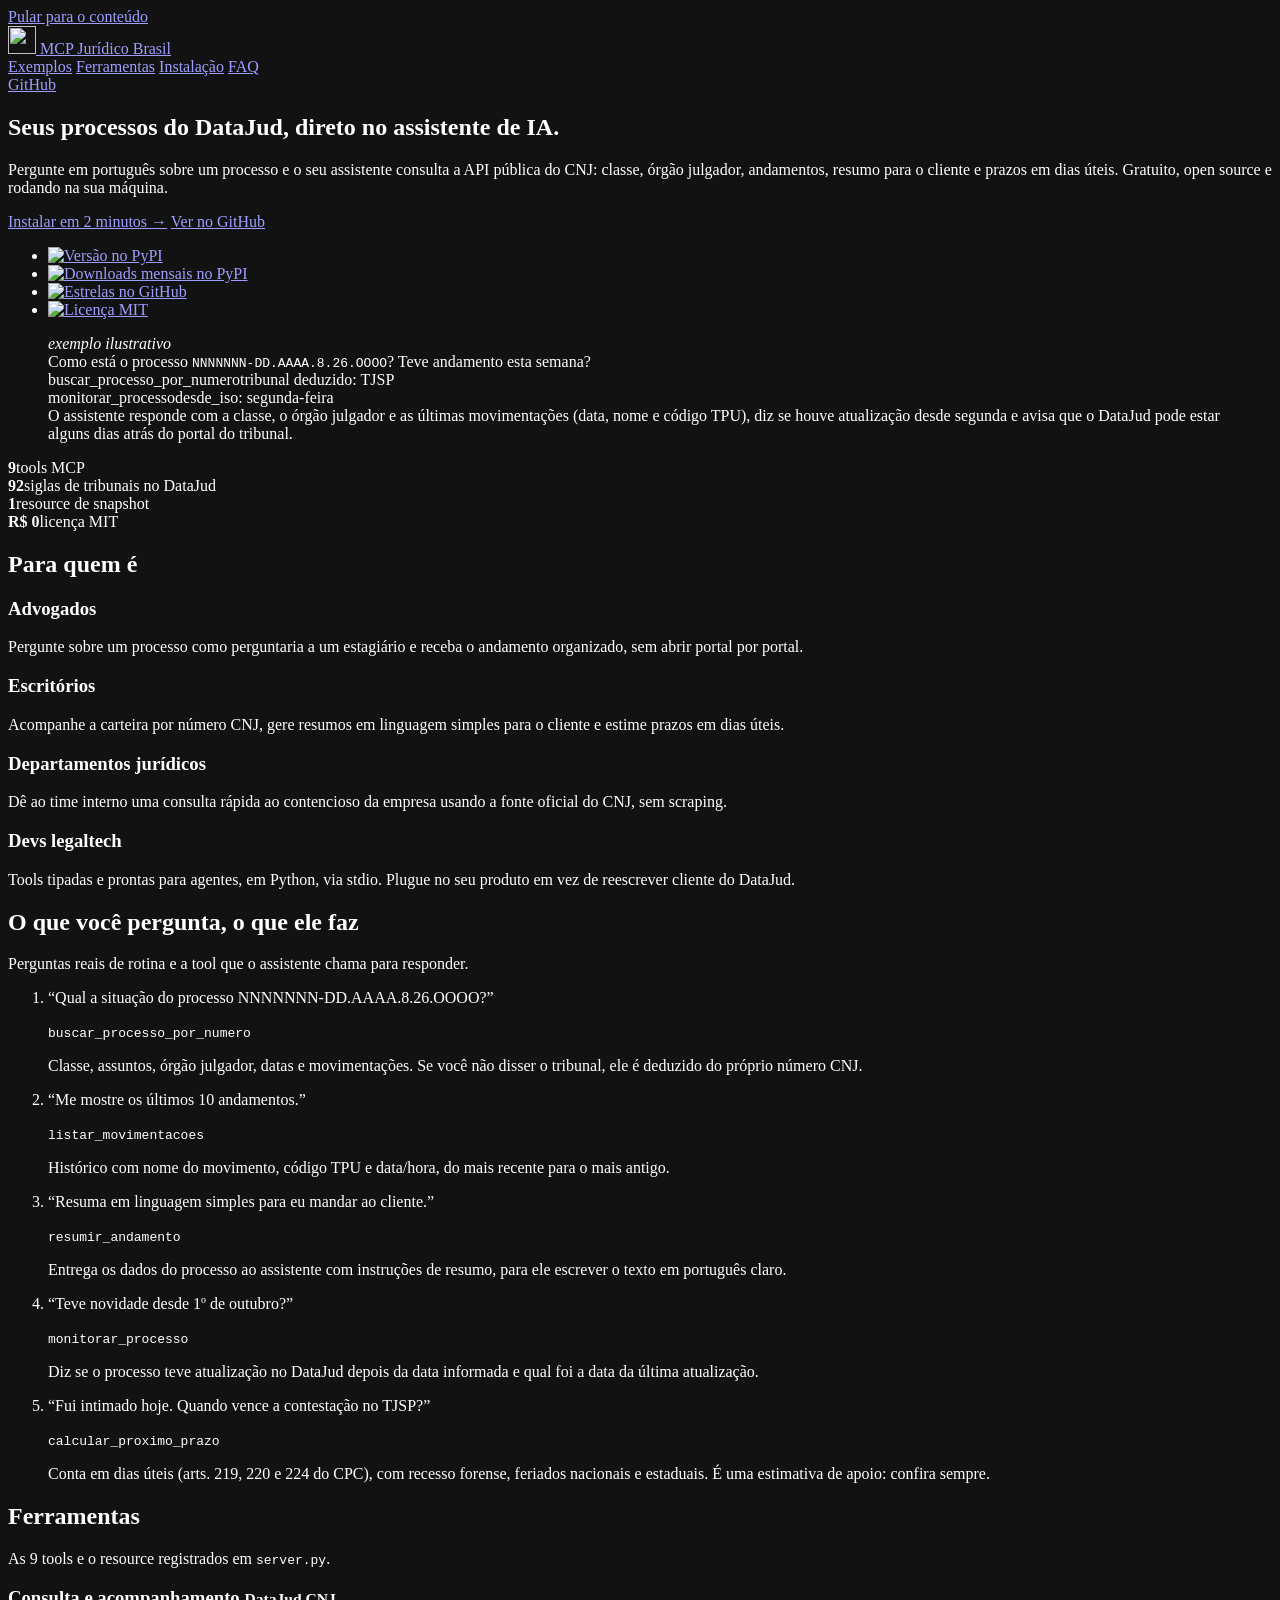
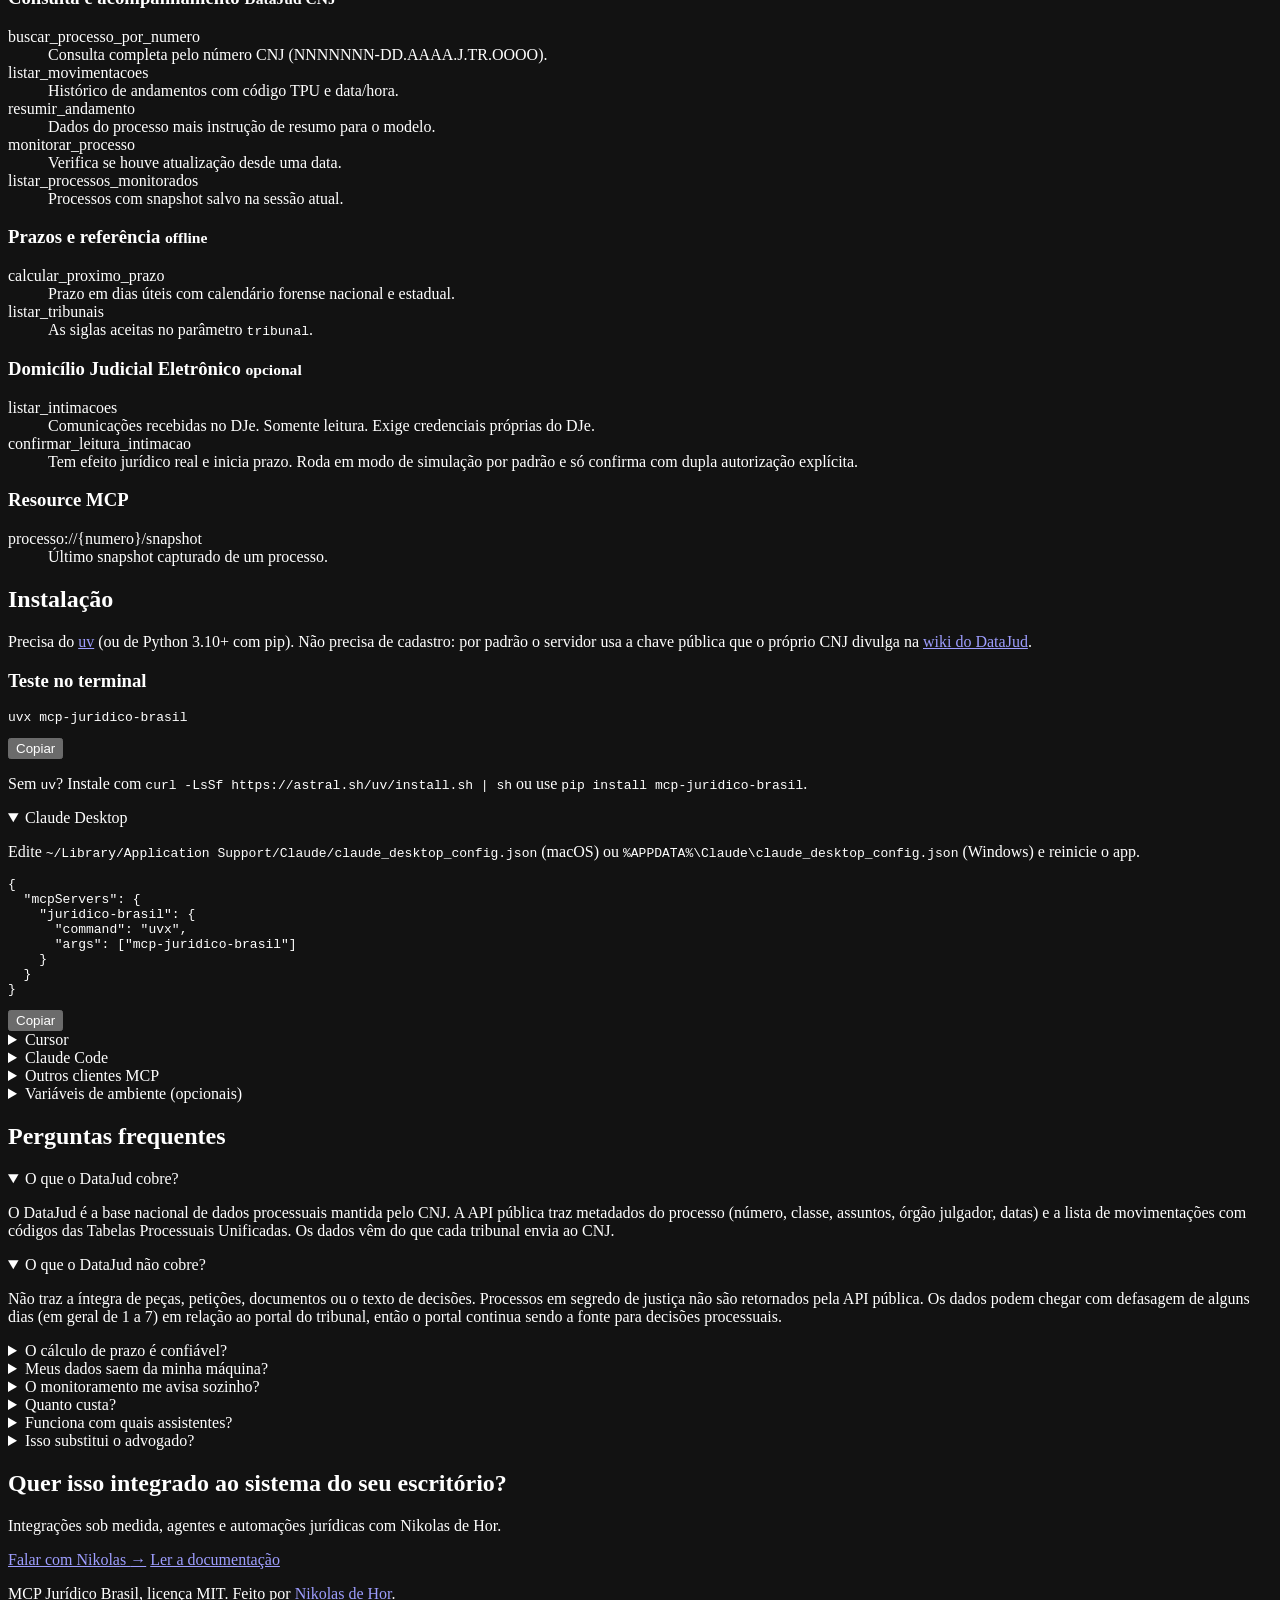
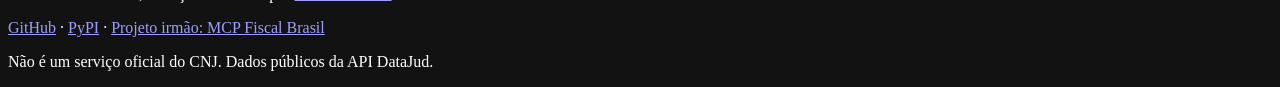
==== landing/index.html @ 19871d73 "docs: adiciona landing page - landing/: página estática (HTML, CSS e fontes locais) com proposta de " ====
<!doctype html>
<html lang="pt-BR">
<head>
<meta charset="utf-8">
<meta name="viewport" content="width=device-width, initial-scale=1">
<title>MCP Jurídico Brasil: processos do DataJud CNJ no seu assistente de IA</title>
<meta name="description" content="Servidor MCP gratuito e open source que consulta processos judiciais pela API pública DataJud do CNJ: andamentos, resumo, monitoramento e cálculo de prazos em dias úteis no Claude, Cursor e outros clientes MCP.">
<link rel="canonical" href="https://juridico.dehor.dev/">
<meta name="theme-color" content="#0b0c0e">
<meta name="color-scheme" content="dark">
<meta name="author" content="Nikolas de Hor">
<link rel="icon" href="/favicon.svg" type="image/svg+xml">
<link rel="apple-touch-icon" href="/apple-touch-icon.png">
<link rel="preload" href="/fonts/geist-latin.woff2" as="font" type="font/woff2" crossorigin>
<link rel="stylesheet" href="/styles.css">

<meta property="og:type" content="website">
<meta property="og:locale" content="pt_BR">
<meta property="og:site_name" content="MCP Jurídico Brasil">
<meta property="og:title" content="MCP Jurídico Brasil: processos do DataJud CNJ no seu assistente de IA">
<meta property="og:description" content="Consulte processos, andamentos e prazos em dias úteis pela API pública DataJud do CNJ, direto no Claude, Cursor e outros clientes MCP. Gratuito e open source.">
<meta property="og:url" content="https://juridico.dehor.dev/">
<meta property="og:image" content="https://juridico.dehor.dev/og.png">
<meta property="og:image:width" content="1200">
<meta property="og:image:height" content="630">
<meta property="og:image:alt" content="MCP Jurídico Brasil: processos do DataJud CNJ no seu assistente de IA">
<meta name="twitter:card" content="summary_large_image">
<meta name="twitter:title" content="MCP Jurídico Brasil: processos do DataJud CNJ no seu assistente de IA">
<meta name="twitter:description" content="Consulte processos, andamentos e prazos em dias úteis pela API pública DataJud do CNJ, direto no seu assistente de IA.">
<meta name="twitter:image" content="https://juridico.dehor.dev/og.png">

<script type="application/ld+json">
{
  "@context": "https://schema.org",
  "@type": "SoftwareApplication",
  "name": "MCP Jurídico Brasil",
  "alternateName": "mcp-juridico-brasil",
  "description": "Servidor MCP que consulta e acompanha processos judiciais brasileiros pela API pública DataJud do CNJ, com cálculo de prazos em dias úteis.",
  "applicationCategory": "DeveloperApplication",
  "operatingSystem": "Windows, macOS, Linux",
  "inLanguage": "pt-BR",
  "softwareVersion": "0.1.0",
  "license": "https://opensource.org/licenses/MIT",
  "url": "https://juridico.dehor.dev/",
  "image": "https://juridico.dehor.dev/og.png",
  "downloadUrl": "https://pypi.org/project/mcp-juridico-brasil/",
  "codeRepository": "https://github.com/DeHor-Labs/mcp-juridico-brasil",
  "offers": { "@type": "Offer", "price": "0", "priceCurrency": "BRL" },
  "author": { "@type": "Person", "name": "Nikolas de Hor", "url": "https://dehor.dev" }
}
</script>
</head>
<body>
<a class="skip" href="#conteudo">Pular para o conteúdo</a>

<header class="nav">
  <div class="col nav-in">
    <a class="brand" href="/" aria-label="MCP Jurídico Brasil, início">
      <img src="/favicon.svg" width="28" height="28" alt="">
      <span>MCP Jurídico <span class="dim">Brasil</span></span>
    </a>
    <nav aria-label="Seções">
      <a href="#exemplos">Exemplos</a>
      <a href="#ferramentas">Ferramentas</a>
      <a href="#instalacao">Instalação</a>
      <a href="#faq">FAQ</a>
    </nav>
    <a class="btn btn-ghost btn-sm" href="https://github.com/DeHor-Labs/mcp-juridico-brasil">GitHub</a>
  </div>
</header>

<main id="conteudo">
  <section class="hero col">
    <div class="hero-copy">
      <h1>Seus processos do DataJud, <span class="accent">direto no assistente de IA.</span></h1>
      <p class="lead">Pergunte em português sobre um processo e o seu assistente consulta a API pública do CNJ: classe, órgão julgador, andamentos, resumo para o cliente e prazos em dias úteis. Gratuito, open source e rodando na sua máquina.</p>
      <div class="ctas">
        <a class="btn btn-primary" href="#instalacao">Instalar em 2 minutos <span aria-hidden="true">→</span></a>
        <a class="btn btn-ghost" href="https://github.com/DeHor-Labs/mcp-juridico-brasil">Ver no GitHub</a>
      </div>
      <ul class="badges" aria-label="Indicadores do projeto">
        <li><a href="https://pypi.org/project/mcp-juridico-brasil/"><img src="https://img.shields.io/pypi/v/mcp-juridico-brasil?label=PyPI&amp;color=0f665f&amp;labelColor=17191d" alt="Versão no PyPI" height="20"></a></li>
        <li><a href="https://pypistats.org/packages/mcp-juridico-brasil"><img src="https://img.shields.io/pypi/dm/mcp-juridico-brasil?label=downloads&amp;color=0f665f&amp;labelColor=17191d" alt="Downloads mensais no PyPI" height="20"></a></li>
        <li><a href="https://github.com/DeHor-Labs/mcp-juridico-brasil"><img src="https://img.shields.io/github/stars/DeHor-Labs/mcp-juridico-brasil?style=flat&amp;color=0f665f&amp;labelColor=17191d" alt="Estrelas no GitHub" height="20"></a></li>
        <li><a href="https://github.com/DeHor-Labs/mcp-juridico-brasil/blob/main/LICENSE"><img src="https://img.shields.io/pypi/l/mcp-juridico-brasil?label=licen%C3%A7a&amp;color=0f665f&amp;labelColor=17191d" alt="Licença MIT" height="20"></a></li>
      </ul>
    </div>

    <figure class="chat" aria-label="Exemplo ilustrativo de conversa com o assistente">
      <div class="chat-bar"><span></span><span></span><span></span><em>exemplo ilustrativo</em></div>
      <div class="msg user">Como está o processo <code>NNNNNNN-DD.AAAA.8.26.OOOO</code>? Teve andamento esta semana?</div>
      <div class="call"><span class="dot"></span>buscar_processo_por_numero<span class="args">tribunal deduzido: TJSP</span></div>
      <div class="call"><span class="dot"></span>monitorar_processo<span class="args">desde_iso: segunda-feira</span></div>
      <div class="msg bot">O assistente responde com a classe, o órgão julgador e as últimas movimentações (data, nome e código TPU), diz se houve atualização desde segunda e avisa que o DataJud pode estar alguns dias atrás do portal do tribunal.</div>
    </figure>
  </section>

  <section class="col stats" aria-label="Números do projeto, conferidos no código">
    <div><strong>9</strong><span>tools MCP</span></div>
    <div><strong>92</strong><span>siglas de tribunais no DataJud</span></div>
    <div><strong>1</strong><span>resource de snapshot</span></div>
    <div><strong>R$ 0</strong><span>licença MIT</span></div>
  </section>

  <section class="col section" id="publico">
    <h2>Para quem é</h2>
    <div class="grid4">
      <article class="card"><h3>Advogados</h3><p>Pergunte sobre um processo como perguntaria a um estagiário e receba o andamento organizado, sem abrir portal por portal.</p></article>
      <article class="card"><h3>Escritórios</h3><p>Acompanhe a carteira por número CNJ, gere resumos em linguagem simples para o cliente e estime prazos em dias úteis.</p></article>
      <article class="card"><h3>Departamentos jurídicos</h3><p>Dê ao time interno uma consulta rápida ao contencioso da empresa usando a fonte oficial do CNJ, sem scraping.</p></article>
      <article class="card"><h3>Devs legaltech</h3><p>Tools tipadas e prontas para agentes, em Python, via stdio. Plugue no seu produto em vez de reescrever cliente do DataJud.</p></article>
    </div>
  </section>

  <section class="col section" id="exemplos">
    <h2>O que você pergunta, o que ele faz</h2>
    <p class="sub">Perguntas reais de rotina e a tool que o assistente chama para responder.</p>
    <ol class="examples">
      <li>
        <p class="q">“Qual a situação do processo NNNNNNN-DD.AAAA.8.26.OOOO?”</p>
        <p class="t"><code>buscar_processo_por_numero</code></p>
        <p class="a">Classe, assuntos, órgão julgador, datas e movimentações. Se você não disser o tribunal, ele é deduzido do próprio número CNJ.</p>
      </li>
      <li>
        <p class="q">“Me mostre os últimos 10 andamentos.”</p>
        <p class="t"><code>listar_movimentacoes</code></p>
        <p class="a">Histórico com nome do movimento, código TPU e data/hora, do mais recente para o mais antigo.</p>
      </li>
      <li>
        <p class="q">“Resuma em linguagem simples para eu mandar ao cliente.”</p>
        <p class="t"><code>resumir_andamento</code></p>
        <p class="a">Entrega os dados do processo ao assistente com instruções de resumo, para ele escrever o texto em português claro.</p>
      </li>
      <li>
        <p class="q">“Teve novidade desde 1º de outubro?”</p>
        <p class="t"><code>monitorar_processo</code></p>
        <p class="a">Diz se o processo teve atualização no DataJud depois da data informada e qual foi a data da última atualização.</p>
      </li>
      <li>
        <p class="q">“Fui intimado hoje. Quando vence a contestação no TJSP?”</p>
        <p class="t"><code>calcular_proximo_prazo</code></p>
        <p class="a">Conta em dias úteis (arts. 219, 220 e 224 do CPC), com recesso forense, feriados nacionais e estaduais. É uma estimativa de apoio: confira sempre.</p>
      </li>
    </ol>
  </section>

  <section class="col section" id="ferramentas">
    <h2>Ferramentas</h2>
    <p class="sub">As 9 tools e o resource registrados em <code>server.py</code>.</p>
    <div class="tools">
      <div class="tool-group">
        <h3>Consulta e acompanhamento <small>DataJud CNJ</small></h3>
        <dl>
          <dt>buscar_processo_por_numero</dt><dd>Consulta completa pelo número CNJ (NNNNNNN-DD.AAAA.J.TR.OOOO).</dd>
          <dt>listar_movimentacoes</dt><dd>Histórico de andamentos com código TPU e data/hora.</dd>
          <dt>resumir_andamento</dt><dd>Dados do processo mais instrução de resumo para o modelo.</dd>
          <dt>monitorar_processo</dt><dd>Verifica se houve atualização desde uma data.</dd>
          <dt>listar_processos_monitorados</dt><dd>Processos com snapshot salvo na sessão atual.</dd>
        </dl>
      </div>
      <div class="tool-group">
        <h3>Prazos e referência <small>offline</small></h3>
        <dl>
          <dt>calcular_proximo_prazo</dt><dd>Prazo em dias úteis com calendário forense nacional e estadual.</dd>
          <dt>listar_tribunais</dt><dd>As siglas aceitas no parâmetro <code>tribunal</code>.</dd>
        </dl>
        <h3>Domicílio Judicial Eletrônico <small>opcional</small></h3>
        <dl>
          <dt>listar_intimacoes</dt><dd>Comunicações recebidas no DJe. Somente leitura. Exige credenciais próprias do DJe.</dd>
          <dt>confirmar_leitura_intimacao</dt><dd>Tem efeito jurídico real e inicia prazo. Roda em modo de simulação por padrão e só confirma com dupla autorização explícita.</dd>
        </dl>
        <h3>Resource MCP</h3>
        <dl>
          <dt>processo://{numero}/snapshot</dt><dd>Último snapshot capturado de um processo.</dd>
        </dl>
      </div>
    </div>
  </section>

  <section class="col section" id="instalacao">
    <h2>Instalação</h2>
    <p class="sub">Precisa do <a href="https://docs.astral.sh/uv/">uv</a> (ou de Python 3.10+ com pip). Não precisa de cadastro: por padrão o servidor usa a chave pública que o próprio CNJ divulga na <a href="https://datajud-wiki.cnj.jus.br/api-publica/acesso/">wiki do DataJud</a>.</p>

    <div class="steps">
      <div class="step">
        <h3>Teste no terminal</h3>
        <div class="code"><pre><code>uvx mcp-juridico-brasil</code></pre><button class="copy" type="button">Copiar</button></div>
        <p class="note">Sem <code>uv</code>? Instale com <code>curl -LsSf https://astral.sh/uv/install.sh | sh</code> ou use <code>pip install mcp-juridico-brasil</code>.</p>
      </div>

      <details class="client" open>
        <summary>Claude Desktop</summary>
        <p>Edite <code>~/Library/Application Support/Claude/claude_desktop_config.json</code> (macOS) ou <code>%APPDATA%\Claude\claude_desktop_config.json</code> (Windows) e reinicie o app.</p>
        <div class="code"><pre><code>{
  "mcpServers": {
    "juridico-brasil": {
      "command": "uvx",
      "args": ["mcp-juridico-brasil"]
    }
  }
}</code></pre><button class="copy" type="button">Copiar</button></div>
      </details>

      <details class="client">
        <summary>Cursor</summary>
        <p>Crie ou edite <code>.cursor/mcp.json</code> no projeto (ou <code>~/.cursor/mcp.json</code> para todos os projetos).</p>
        <div class="code"><pre><code>{
  "mcpServers": {
    "juridico-brasil": {
      "command": "uvx",
      "args": ["mcp-juridico-brasil"]
    }
  }
}</code></pre><button class="copy" type="button">Copiar</button></div>
      </details>

      <details class="client">
        <summary>Claude Code</summary>
        <div class="code"><pre><code>claude mcp add juridico-brasil -- uvx mcp-juridico-brasil</code></pre><button class="copy" type="button">Copiar</button></div>
      </details>

      <details class="client">
        <summary>Outros clientes MCP</summary>
        <p>Qualquer cliente compatível com MCP via stdio funciona. Configure o comando <code>uvx</code> com o argumento <code>mcp-juridico-brasil</code>. Se instalou com pip, o comando é direto:</p>
        <div class="code"><pre><code>pip install mcp-juridico-brasil
mcp-juridico-brasil</code></pre><button class="copy" type="button">Copiar</button></div>
      </details>

      <details class="client">
        <summary>Variáveis de ambiente (opcionais)</summary>
        <p>Defina no bloco <code>"env"</code> da configuração do cliente.</p>
        <dl class="env">
          <dt>DATAJUD_API_KEY</dt><dd>Sua própria chave do DataJud. Sem ela, usa a chave pública do CNJ.</dd>
          <dt>JURIDICO_SNAPSHOT_DIR</dt><dd>Pasta para salvar snapshots em disco. Sem ela, ficam só em memória.</dd>
          <dt>DJE_CLIENT_ID, DJE_CLIENT_SECRET, DJE_BEHALF_OF_CPF</dt><dd>Credenciais do Domicílio Judicial Eletrônico, só para as tools de intimação.</dd>
        </dl>
      </details>
    </div>
  </section>

  <section class="col section" id="faq">
    <h2>Perguntas frequentes</h2>
    <div class="faq">
      <details open>
        <summary>O que o DataJud cobre?</summary>
        <p>O DataJud é a base nacional de dados processuais mantida pelo CNJ. A API pública traz metadados do processo (número, classe, assuntos, órgão julgador, datas) e a lista de movimentações com códigos das Tabelas Processuais Unificadas. Os dados vêm do que cada tribunal envia ao CNJ.</p>
      </details>
      <details open>
        <summary>O que o DataJud não cobre?</summary>
        <p>Não traz a íntegra de peças, petições, documentos ou o texto de decisões. Processos em segredo de justiça não são retornados pela API pública. Os dados podem chegar com defasagem de alguns dias (em geral de 1 a 7) em relação ao portal do tribunal, então o portal continua sendo a fonte para decisões processuais.</p>
      </details>
      <details>
        <summary>O cálculo de prazo é confiável?</summary>
        <p>É uma estimativa técnica de apoio. Considera dias úteis, recesso forense (20/12 a 20/1) e feriados nacionais e estaduais. Feriados municipais, pontos facultativos e suspensões extraordinárias não entram automaticamente. Confira sempre antes de protocolar.</p>
      </details>
      <details>
        <summary>Meus dados saem da minha máquina?</summary>
        <p>O servidor roda localmente e consulta direto a API do CNJ, que só devolve dados públicos. Não há servidor intermediário do projeto. Snapshots ficam em memória e somem ao fechar, a menos que você configure <code>JURIDICO_SNAPSHOT_DIR</code>. Lembre que o texto da conversa vai para o provedor do assistente de IA que você usa.</p>
      </details>
      <details>
        <summary>O monitoramento me avisa sozinho?</summary>
        <p>Não. O monitoramento é por consulta: o assistente verifica o que mudou quando você pede. Notificações automáticas estão no roadmap, não nesta versão.</p>
      </details>
      <details>
        <summary>Quanto custa?</summary>
        <p>Nada. O projeto é open source sob licença MIT e a API pública do DataJud é gratuita. O custo que existe é o do assistente de IA que você já usa.</p>
      </details>
      <details>
        <summary>Funciona com quais assistentes?</summary>
        <p>Com qualquer cliente que suporte o Model Context Protocol via stdio, como Claude Desktop, Claude Code e Cursor.</p>
      </details>
      <details>
        <summary>Isso substitui o advogado?</summary>
        <p>Não. As ferramentas organizam informação pública e não constituem consultoria jurídica. A análise e as decisões são do profissional habilitado.</p>
      </details>
    </div>
  </section>

  <section class="col cta">
    <h2>Quer isso integrado ao sistema do seu escritório?</h2>
    <p>Integrações sob medida, agentes e automações jurídicas com Nikolas de Hor.</p>
    <div class="ctas">
      <a class="btn btn-primary" href="https://dehor.dev">Falar com Nikolas <span aria-hidden="true">→</span></a>
      <a class="btn btn-ghost" href="https://github.com/DeHor-Labs/mcp-juridico-brasil#readme">Ler a documentação</a>
    </div>
  </section>
</main>

<footer class="col foot">
  <p>MCP Jurídico Brasil, licença MIT. Feito por <a href="https://dehor.dev">Nikolas de Hor</a>.</p>
  <p><a href="https://github.com/DeHor-Labs/mcp-juridico-brasil">GitHub</a> · <a href="https://pypi.org/project/mcp-juridico-brasil/">PyPI</a> · <a href="https://github.com/DeHor-Labs/mcp-fiscal-brasil">Projeto irmão: MCP Fiscal Brasil</a></p>
  <p class="dim">Não é um serviço oficial do CNJ. Dados públicos da API DataJud.</p>
</footer>

<script src="/copy.js" defer></script>
</body>
</html>
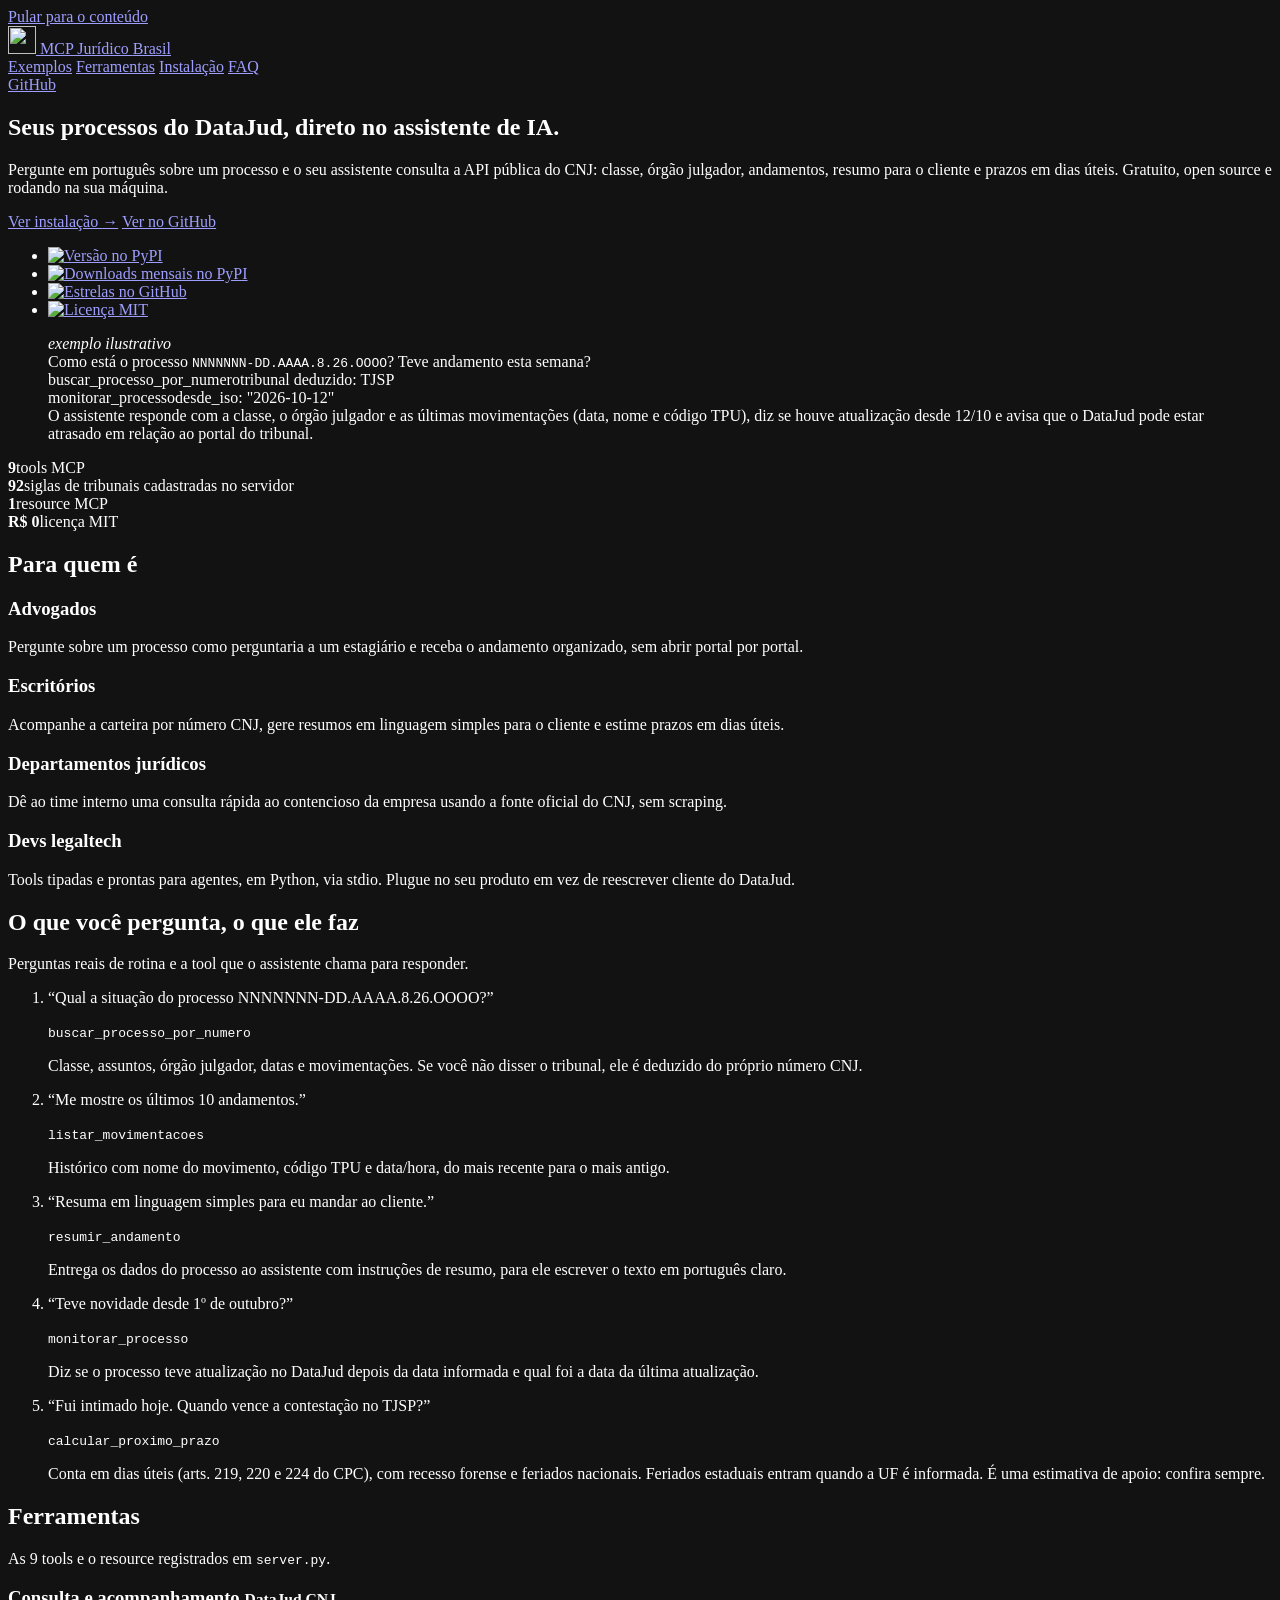
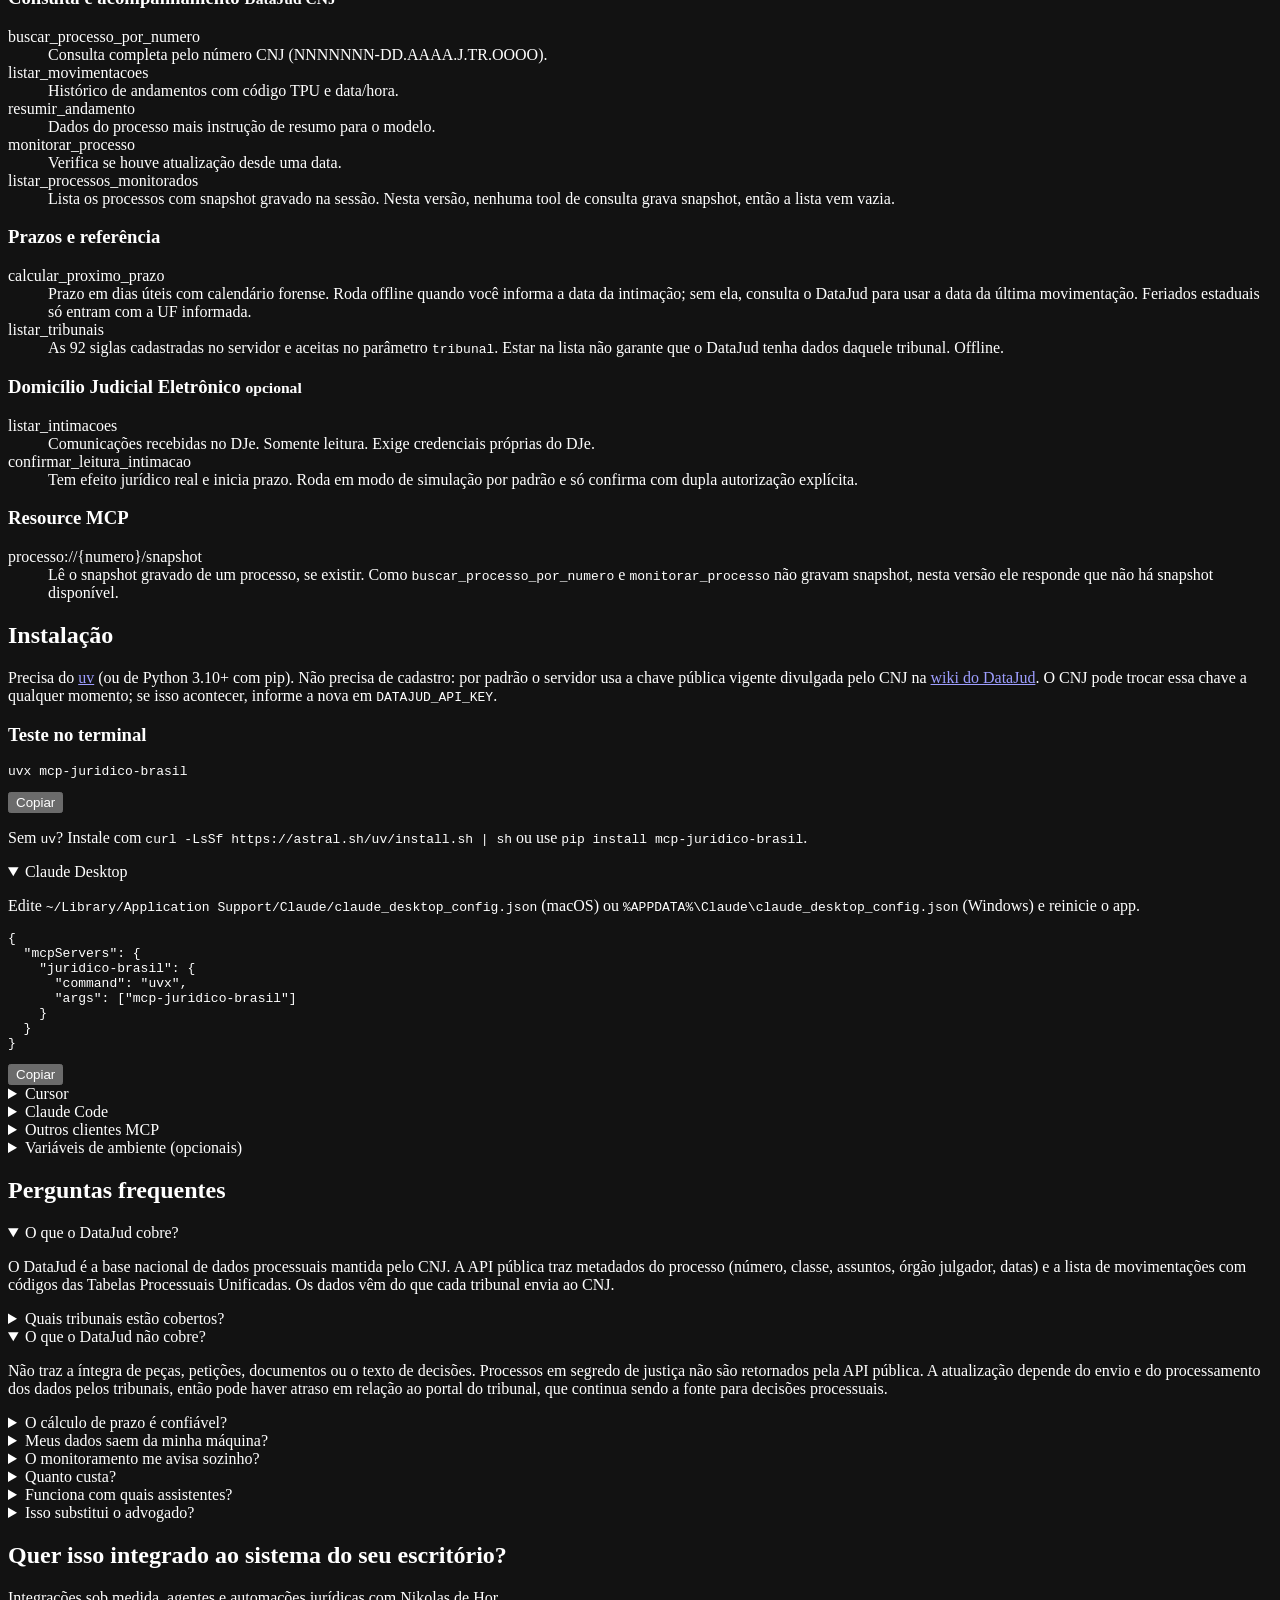
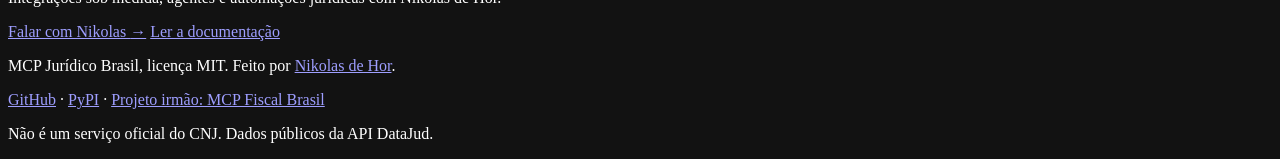
==== commit 747b3e3c: "docs: ajusta textos da landing - Cobertura: 92 siglas descritas como cadastradas no servidor, sem ga" ====
--- a/landing/index.html
+++ b/landing/index.html
@@ -75,7 +75,7 @@
       <h1>Seus processos do DataJud, <span class="accent">direto no assistente de IA.</span></h1>
       <p class="lead">Pergunte em português sobre um processo e o seu assistente consulta a API pública do CNJ: classe, órgão julgador, andamentos, resumo para o cliente e prazos em dias úteis. Gratuito, open source e rodando na sua máquina.</p>
       <div class="ctas">
-        <a class="btn btn-primary" href="#instalacao">Instalar em 2 minutos <span aria-hidden="true">→</span></a>
+        <a class="btn btn-primary" href="#instalacao">Ver instalação <span aria-hidden="true">→</span></a>
         <a class="btn btn-ghost" href="https://github.com/DeHor-Labs/mcp-juridico-brasil">Ver no GitHub</a>
       </div>
       <ul class="badges" aria-label="Indicadores do projeto">
@@ -90,15 +90,15 @@
       <div class="chat-bar"><span></span><span></span><span></span><em>exemplo ilustrativo</em></div>
       <div class="msg user">Como está o processo <code>NNNNNNN-DD.AAAA.8.26.OOOO</code>? Teve andamento esta semana?</div>
       <div class="call"><span class="dot"></span>buscar_processo_por_numero<span class="args">tribunal deduzido: TJSP</span></div>
-      <div class="call"><span class="dot"></span>monitorar_processo<span class="args">desde_iso: segunda-feira</span></div>
-      <div class="msg bot">O assistente responde com a classe, o órgão julgador e as últimas movimentações (data, nome e código TPU), diz se houve atualização desde segunda e avisa que o DataJud pode estar alguns dias atrás do portal do tribunal.</div>
+      <div class="call"><span class="dot"></span>monitorar_processo<span class="args">desde_iso: "2026-10-12"</span></div>
+      <div class="msg bot">O assistente responde com a classe, o órgão julgador e as últimas movimentações (data, nome e código TPU), diz se houve atualização desde 12/10 e avisa que o DataJud pode estar atrasado em relação ao portal do tribunal.</div>
     </figure>
   </section>
 
   <section class="col stats" aria-label="Números do projeto, conferidos no código">
     <div><strong>9</strong><span>tools MCP</span></div>
-    <div><strong>92</strong><span>siglas de tribunais no DataJud</span></div>
-    <div><strong>1</strong><span>resource de snapshot</span></div>
+    <div><strong>92</strong><span>siglas de tribunais cadastradas no servidor</span></div>
+    <div><strong>1</strong><span>resource MCP</span></div>
     <div><strong>R$ 0</strong><span>licença MIT</span></div>
   </section>
 
@@ -139,7 +139,7 @@
       <li>
         <p class="q">“Fui intimado hoje. Quando vence a contestação no TJSP?”</p>
         <p class="t"><code>calcular_proximo_prazo</code></p>
-        <p class="a">Conta em dias úteis (arts. 219, 220 e 224 do CPC), com recesso forense, feriados nacionais e estaduais. É uma estimativa de apoio: confira sempre.</p>
+        <p class="a">Conta em dias úteis (arts. 219, 220 e 224 do CPC), com recesso forense e feriados nacionais. Feriados estaduais entram quando a UF é informada. É uma estimativa de apoio: confira sempre.</p>
       </li>
     </ol>
   </section>
@@ -155,14 +155,14 @@
           <dt>listar_movimentacoes</dt><dd>Histórico de andamentos com código TPU e data/hora.</dd>
           <dt>resumir_andamento</dt><dd>Dados do processo mais instrução de resumo para o modelo.</dd>
           <dt>monitorar_processo</dt><dd>Verifica se houve atualização desde uma data.</dd>
-          <dt>listar_processos_monitorados</dt><dd>Processos com snapshot salvo na sessão atual.</dd>
+          <dt>listar_processos_monitorados</dt><dd>Lista os processos com snapshot gravado na sessão. Nesta versão, nenhuma tool de consulta grava snapshot, então a lista vem vazia.</dd>
         </dl>
       </div>
       <div class="tool-group">
-        <h3>Prazos e referência <small>offline</small></h3>
+        <h3>Prazos e referência</h3>
         <dl>
-          <dt>calcular_proximo_prazo</dt><dd>Prazo em dias úteis com calendário forense nacional e estadual.</dd>
-          <dt>listar_tribunais</dt><dd>As siglas aceitas no parâmetro <code>tribunal</code>.</dd>
+          <dt>calcular_proximo_prazo</dt><dd>Prazo em dias úteis com calendário forense. Roda offline quando você informa a data da intimação; sem ela, consulta o DataJud para usar a data da última movimentação. Feriados estaduais só entram com a UF informada.</dd>
+          <dt>listar_tribunais</dt><dd>As 92 siglas cadastradas no servidor e aceitas no parâmetro <code>tribunal</code>. Estar na lista não garante que o DataJud tenha dados daquele tribunal. Offline.</dd>
         </dl>
         <h3>Domicílio Judicial Eletrônico <small>opcional</small></h3>
         <dl>
@@ -171,7 +171,7 @@
         </dl>
         <h3>Resource MCP</h3>
         <dl>
-          <dt>processo://{numero}/snapshot</dt><dd>Último snapshot capturado de um processo.</dd>
+          <dt>processo://{numero}/snapshot</dt><dd>Lê o snapshot gravado de um processo, se existir. Como <code>buscar_processo_por_numero</code> e <code>monitorar_processo</code> não gravam snapshot, nesta versão ele responde que não há snapshot disponível.</dd>
         </dl>
       </div>
     </div>
@@ -179,7 +179,7 @@
 
   <section class="col section" id="instalacao">
     <h2>Instalação</h2>
-    <p class="sub">Precisa do <a href="https://docs.astral.sh/uv/">uv</a> (ou de Python 3.10+ com pip). Não precisa de cadastro: por padrão o servidor usa a chave pública que o próprio CNJ divulga na <a href="https://datajud-wiki.cnj.jus.br/api-publica/acesso/">wiki do DataJud</a>.</p>
+    <p class="sub">Precisa do <a href="https://docs.astral.sh/uv/">uv</a> (ou de Python 3.10+ com pip). Não precisa de cadastro: por padrão o servidor usa a chave pública vigente divulgada pelo CNJ na <a href="https://datajud-wiki.cnj.jus.br/api-publica/acesso/">wiki do DataJud</a>. O CNJ pode trocar essa chave a qualquer momento; se isso acontecer, informe a nova em <code>DATAJUD_API_KEY</code>.</p>
 
     <div class="steps">
       <div class="step">
@@ -230,8 +230,8 @@
         <summary>Variáveis de ambiente (opcionais)</summary>
         <p>Defina no bloco <code>"env"</code> da configuração do cliente.</p>
         <dl class="env">
-          <dt>DATAJUD_API_KEY</dt><dd>Sua própria chave do DataJud. Sem ela, usa a chave pública do CNJ.</dd>
-          <dt>JURIDICO_SNAPSHOT_DIR</dt><dd>Pasta para salvar snapshots em disco. Sem ela, ficam só em memória.</dd>
+          <dt>DATAJUD_API_KEY</dt><dd>Substitui a chave padrão quando necessário, por exemplo se o CNJ divulgar uma chave pública nova. Sem ela, o servidor usa a chave pública vigente que acompanha esta versão.</dd>
+          <dt>JURIDICO_SNAPSHOT_DIR</dt><dd>Pasta para persistir em disco snapshots gravados. Nesta versão as tools de consulta não gravam snapshot, então não há efeito prático no uso comum.</dd>
           <dt>DJE_CLIENT_ID, DJE_CLIENT_SECRET, DJE_BEHALF_OF_CPF</dt><dd>Credenciais do Domicílio Judicial Eletrônico, só para as tools de intimação.</dd>
         </dl>
       </details>
@@ -245,17 +245,21 @@
         <summary>O que o DataJud cobre?</summary>
         <p>O DataJud é a base nacional de dados processuais mantida pelo CNJ. A API pública traz metadados do processo (número, classe, assuntos, órgão julgador, datas) e a lista de movimentações com códigos das Tabelas Processuais Unificadas. Os dados vêm do que cada tribunal envia ao CNJ.</p>
       </details>
+      <details>
+        <summary>Quais tribunais estão cobertos?</summary>
+        <p>O servidor aceita 92 siglas de tribunais, que é o cadastro interno usado para montar a consulta. Estar cadastrado não garante que haja dados para aquele tribunal: segundo o <a href="https://www.cnj.jus.br/sistemas/datajud/sobre/">CNJ</a>, a base do DataJud abrange os tribunais dos incisos II a VII do art. 92 da Constituição, e o volume de dados de cada um depende do que ele envia. A lista inclui, por exemplo, o STF, que não está nesse recorte. Se uma consulta não retornar nada, confira no portal do tribunal.</p>
+      </details>
       <details open>
         <summary>O que o DataJud não cobre?</summary>
-        <p>Não traz a íntegra de peças, petições, documentos ou o texto de decisões. Processos em segredo de justiça não são retornados pela API pública. Os dados podem chegar com defasagem de alguns dias (em geral de 1 a 7) em relação ao portal do tribunal, então o portal continua sendo a fonte para decisões processuais.</p>
+        <p>Não traz a íntegra de peças, petições, documentos ou o texto de decisões. Processos em segredo de justiça não são retornados pela API pública. A atualização depende do envio e do processamento dos dados pelos tribunais, então pode haver atraso em relação ao portal do tribunal, que continua sendo a fonte para decisões processuais.</p>
       </details>
       <details>
         <summary>O cálculo de prazo é confiável?</summary>
-        <p>É uma estimativa técnica de apoio. Considera dias úteis, recesso forense (20/12 a 20/1) e feriados nacionais e estaduais. Feriados municipais, pontos facultativos e suspensões extraordinárias não entram automaticamente. Confira sempre antes de protocolar.</p>
+        <p>É uma estimativa técnica de apoio. Considera dias úteis, recesso forense (20/12 a 20/1) e feriados nacionais; feriados estaduais só entram quando você informa a UF. Se você não informar a data da intimação, o cálculo parte da data da última movimentação no DataJud, que pode estar desatualizada. Feriados municipais, pontos facultativos e suspensões extraordinárias não entram automaticamente. Confira sempre antes de protocolar.</p>
       </details>
       <details>
         <summary>Meus dados saem da minha máquina?</summary>
-        <p>O servidor roda localmente e consulta direto a API do CNJ, que só devolve dados públicos. Não há servidor intermediário do projeto. Snapshots ficam em memória e somem ao fechar, a menos que você configure <code>JURIDICO_SNAPSHOT_DIR</code>. Lembre que o texto da conversa vai para o provedor do assistente de IA que você usa.</p>
+        <p>O servidor roda localmente e consulta direto a API do CNJ, que só devolve dados públicos. Não há servidor intermediário do projeto, e nesta versão as tools de consulta não gravam os resultados em disco. Lembre que o texto da conversa vai para o provedor do assistente de IA que você usa.</p>
       </details>
       <details>
         <summary>O monitoramento me avisa sozinho?</summary>
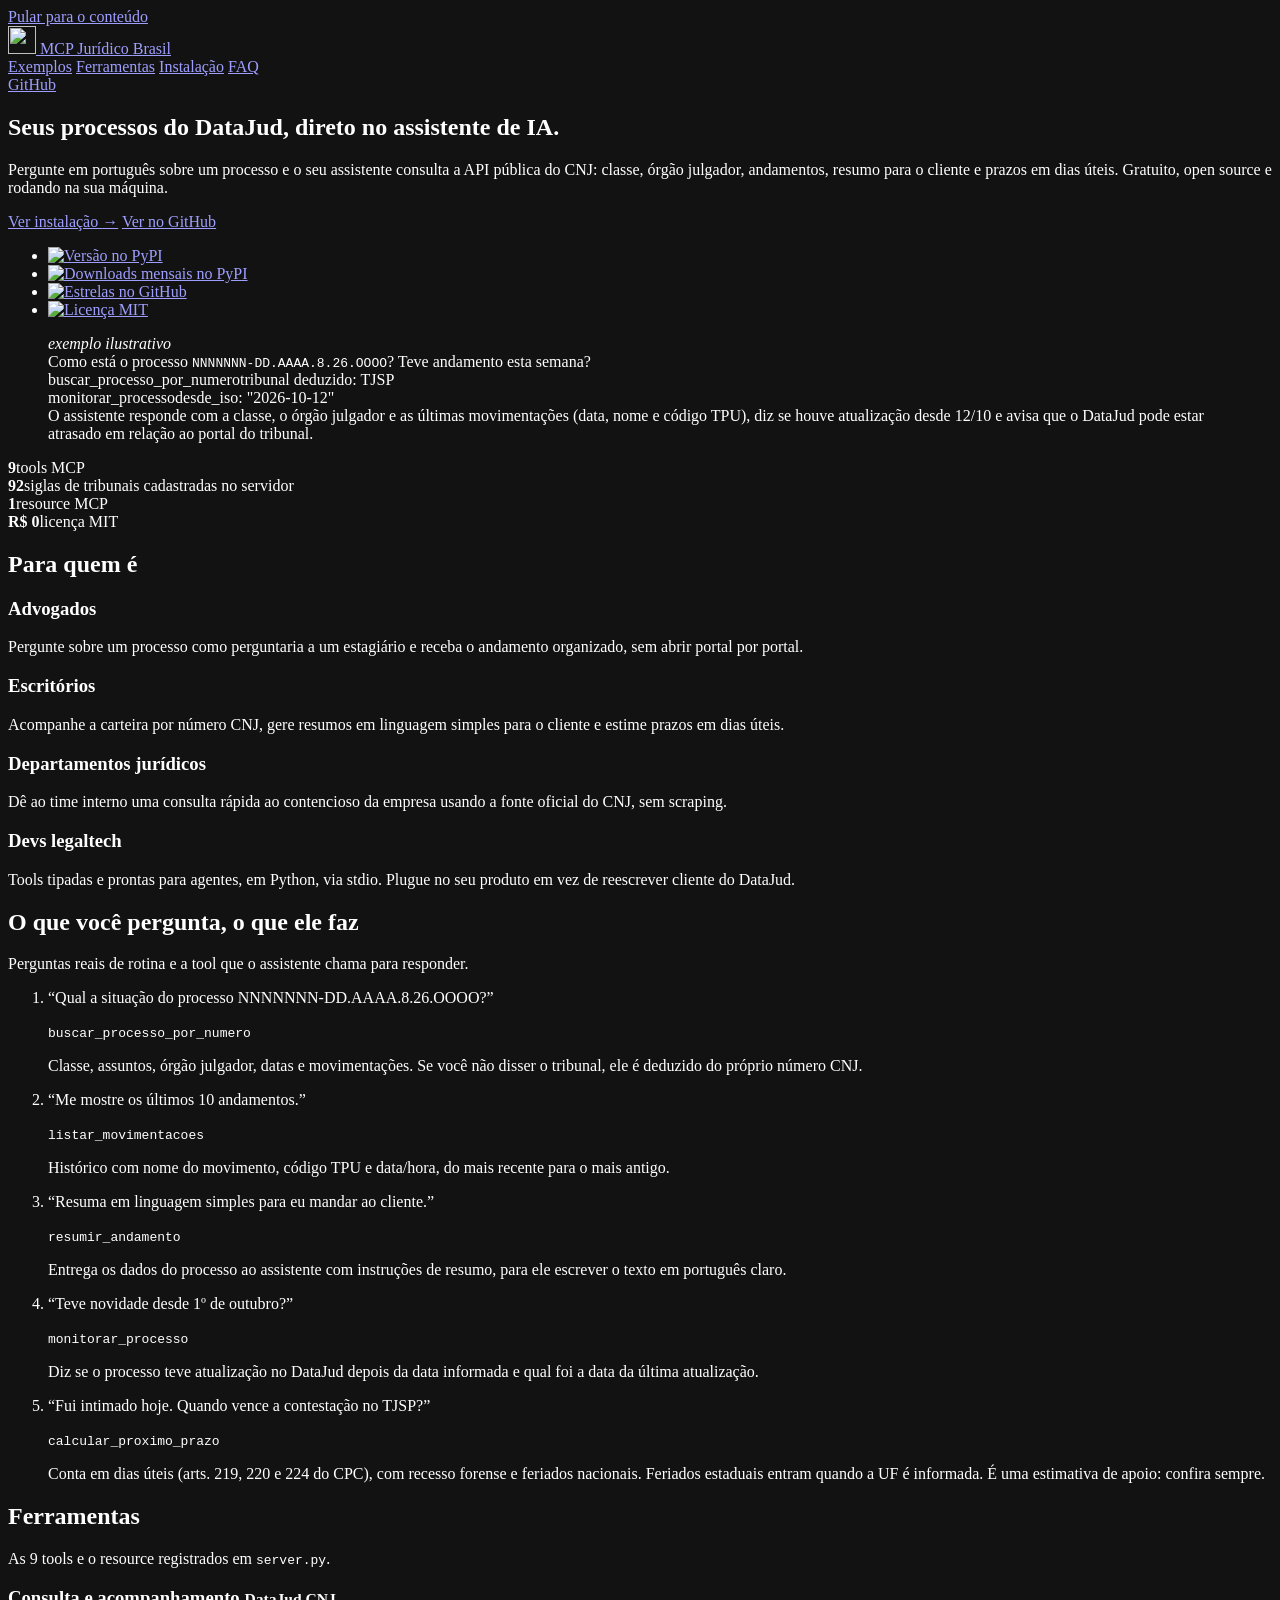
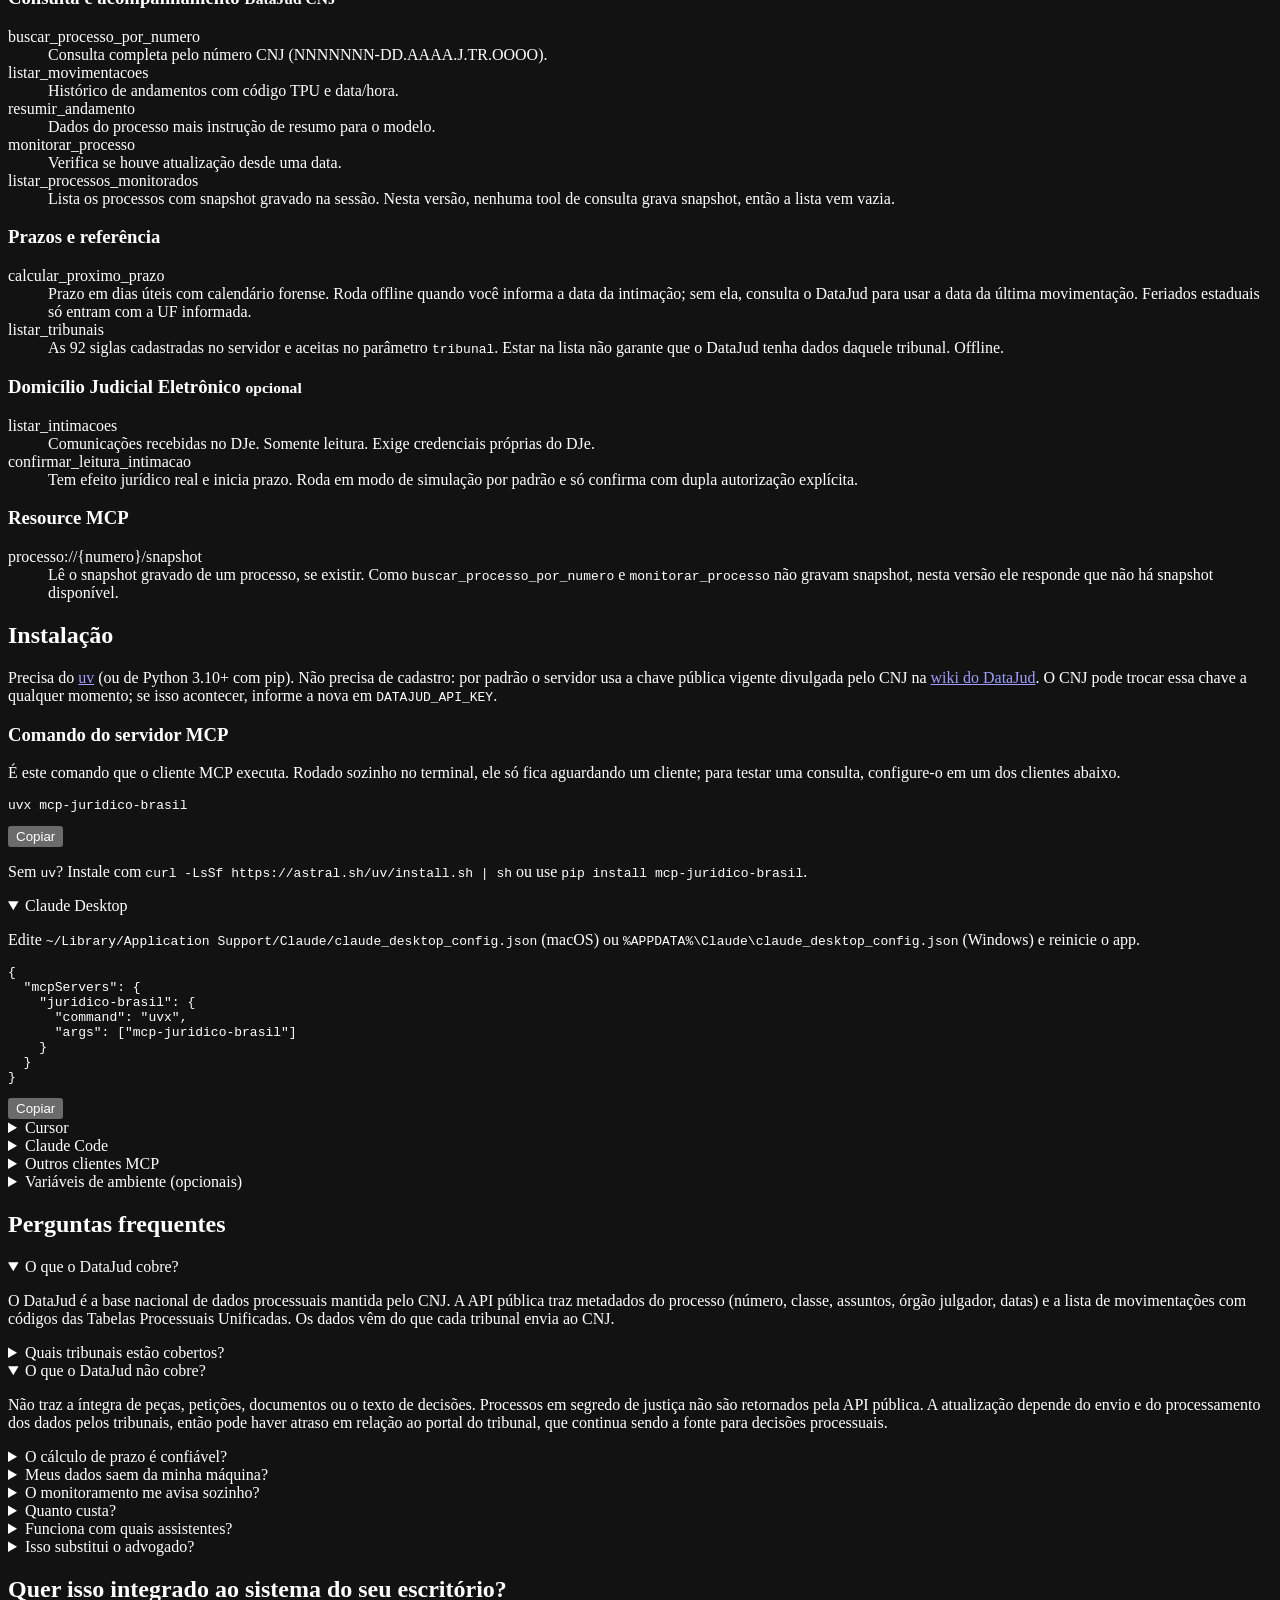
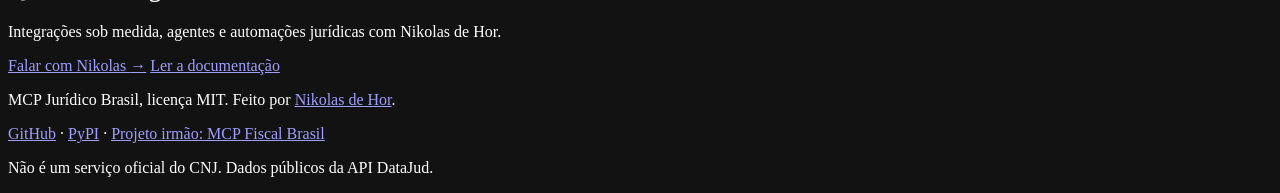
==== commit b7f8ae37: "docs: ajusta instrução do comando e cache das fontes da landing" ====
--- a/landing/index.html
+++ b/landing/index.html
@@ -183,7 +183,8 @@
 
     <div class="steps">
       <div class="step">
-        <h3>Teste no terminal</h3>
+        <h3>Comando do servidor MCP</h3>
+        <p class="note">É este comando que o cliente MCP executa. Rodado sozinho no terminal, ele só fica aguardando um cliente; para testar uma consulta, configure-o em um dos clientes abaixo.</p>
         <div class="code"><pre><code>uvx mcp-juridico-brasil</code></pre><button class="copy" type="button">Copiar</button></div>
         <p class="note">Sem <code>uv</code>? Instale com <code>curl -LsSf https://astral.sh/uv/install.sh | sh</code> ou use <code>pip install mcp-juridico-brasil</code>.</p>
       </div>
